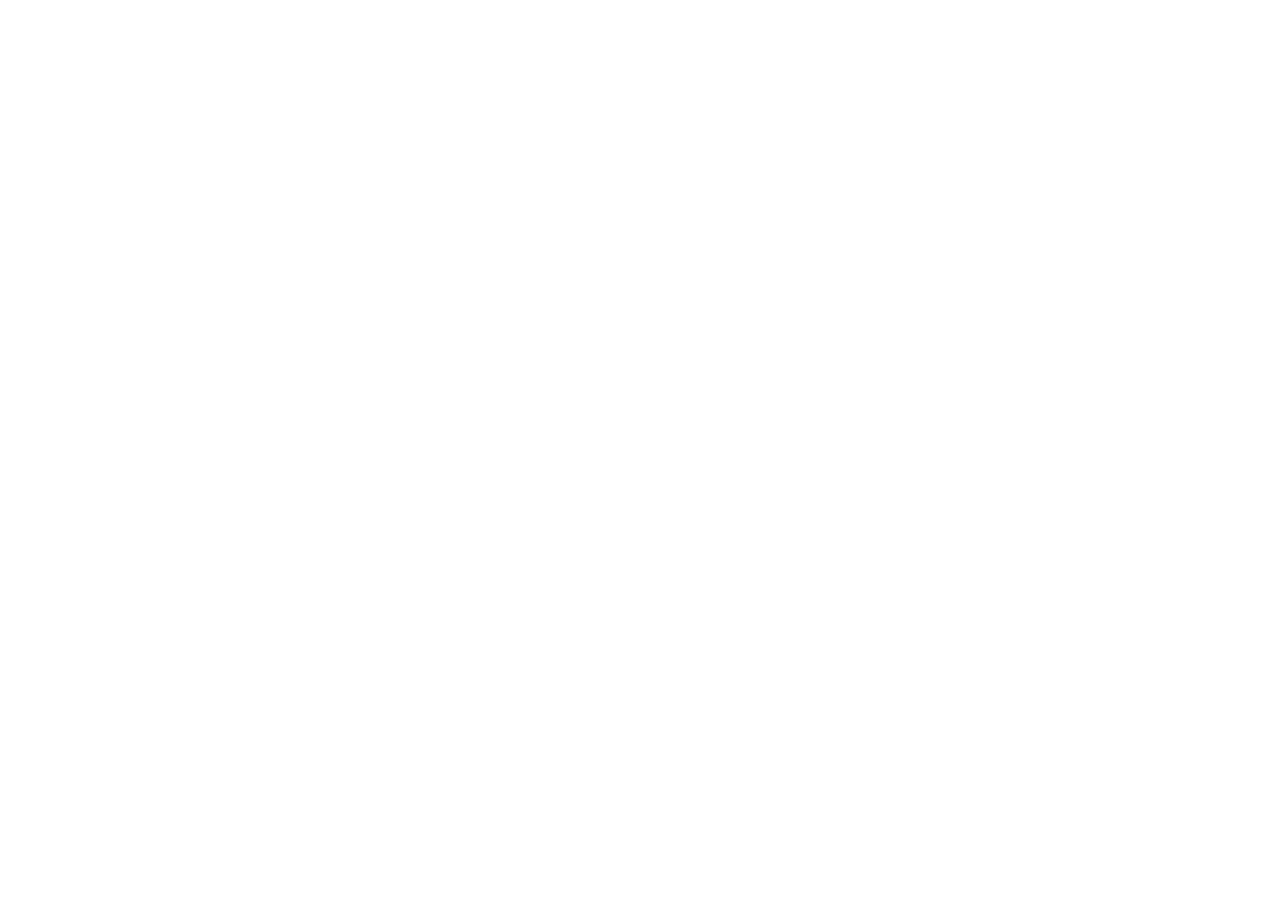
==== contact.html @ 5e5f869a "contact.html add" ====
<!DOCTYPE html>
<html lang="en">
<head>
    <meta charset="UTF-8">
    <meta http-equiv="X-UA-Compatible" content="IE=edge">
    <meta name="viewport" content="width=device-width, initial-scale=1.0">
    <title>Document</title>
</head>
<body>
    
</body>
</html>
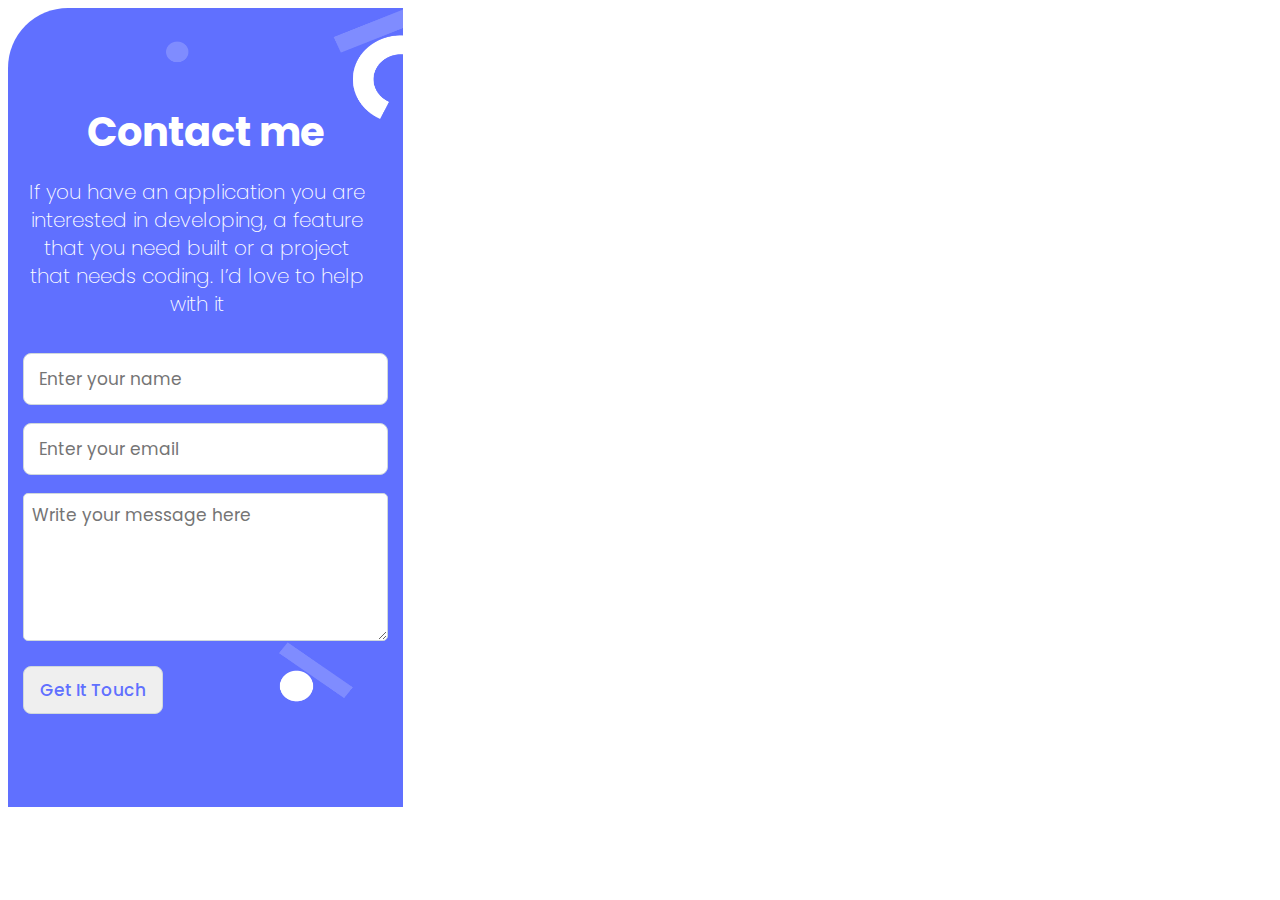
==== commit 7470561b: "contact page add" ====
--- a/contact.html
+++ b/contact.html
@@ -4,9 +4,24 @@
     <meta charset="UTF-8">
     <meta http-equiv="X-UA-Compatible" content="IE=edge">
     <meta name="viewport" content="width=device-width, initial-scale=1.0">
-    <title>Document</title>
+    <link rel="stylesheet" href="contact.css">
+    <link rel="preconnect" href="https://fonts.googleapis.com" />
+    <link rel="preconnect" href="https://fonts.gstatic.com" crossorigin />
+    <link href="https://fonts.googleapis.com/css2?family=Poppins:wght@500&display=swap" rel="stylesheet"/>
+    <title>Contact page</title>
 </head>
 <body>
-    
+    <section class="contact">
+        <h2 > Contact me </h2>
+        <p> If you have an application you are interested in developing, a feature that you need built or a project that needs coding. I’d love to help with it  </p>
+
+        <form action="https://formspree.io/f/{form_id}" method="post">
+
+            <input type="text" name="user_name" id="name" placeholder="Enter your name" minlength="30" required >
+            <input type="email" name="user_email" id="email" placeholder="Enter your email"  required>
+            <textarea name="'" id="textarea" minlength="500" cols="30" rows="5" required placeholder="Write your message here" ></textarea>
+            <button type="submit" class=" button " > Get It Touch </button>
+        </form>
+    </section>
 </body>
 </html>--- a/contact.css
+++ b/contact.css
@@ -0,0 +1,88 @@
+.contact{
+    background-color: #6070FF;
+    background-image: url(./images/contactbackgroung.png);
+    background-size: 60% 700px ;
+    background-repeat: no-repeat;
+    background-position-x: right;
+    border-radius: 60px 0px 0px 0px;
+    height: 779px;
+width: 375px;
+font-family: "Poppins", sans-serif;
+display: flex;
+flex-direction: column;
+justify-content: center;
+padding: 10px ;
+}
+h2 , p {
+    color: white;
+}
+h2{
+    color: white;
+    font-style: normal;
+font-weight: 700;
+font-size: 40px;
+line-height: 52px;
+align-items: center;
+text-align: center;
+margin: 10px 0px 0px 0px;
+}
+p{
+    color: white;
+    font-style: normal;
+font-weight: 200;
+font-size: 20px;
+line-height: 28px;
+text-align: center;
+align-items: center;
+width: 90%;
+margin-left: 10px;
+}
+form{
+display: flex;
+flex-direction: column;
+justify-content: center;
+padding: 5px ;
+}
+input{
+    line-height: 20px;
+    font-size: 17px;
+    padding-left: 15px;
+    margin-top: 10px ;
+    font-family: "Poppins", sans-serif;
+    border: 1px solid #CFD8DC;
+    border-radius: 8px;
+    margin-bottom: 8px;
+    height: 48px;
+
+}
+#textarea{
+    border: 1px solid #CFD8DC;
+    border-radius: 5px;
+    margin-top: 10px ;
+    padding: 8px ;
+    font-family: "Poppins", sans-serif;
+    font-size: 17px;
+}
+.button{
+    height: 48px;
+    width: 140px;
+    left: 24px;
+    top: 5317px;
+    margin-top: 25px ;
+    border-radius: 8px;
+    padding: 12px, 16px, 12px, 16px;
+    font-style: normal;
+    font-weight: 500;
+    font-size: 17px;
+    line-height: 24px;
+    border: 1px solid #CFD8DC;
+color: #6070FF;
+font-family: "Poppins", sans-serif;
+}
+.contact button:hover{
+    background-color: #6070ff;
+    color: #ebebff;
+    border: 1px solid #CFD8DC;
+    box-shadow: 5px 5px #8490a7;
+}
+
